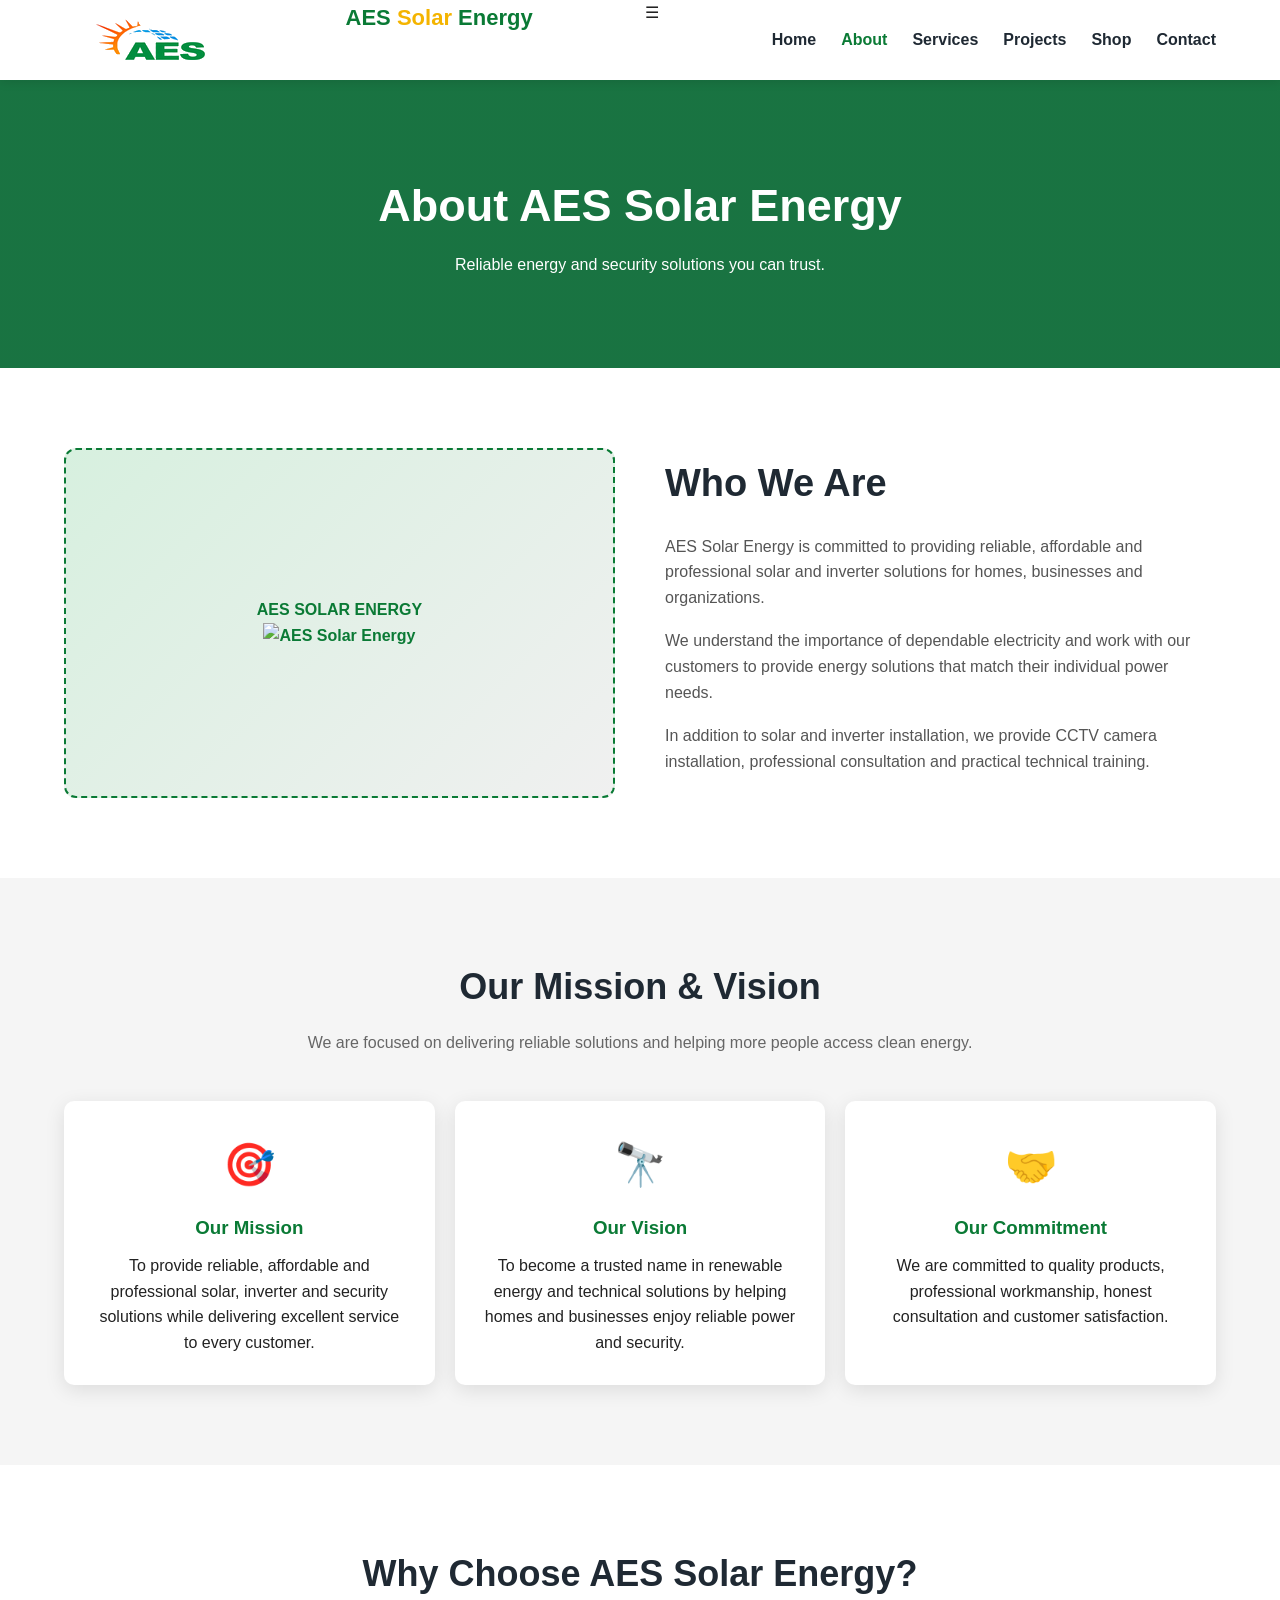
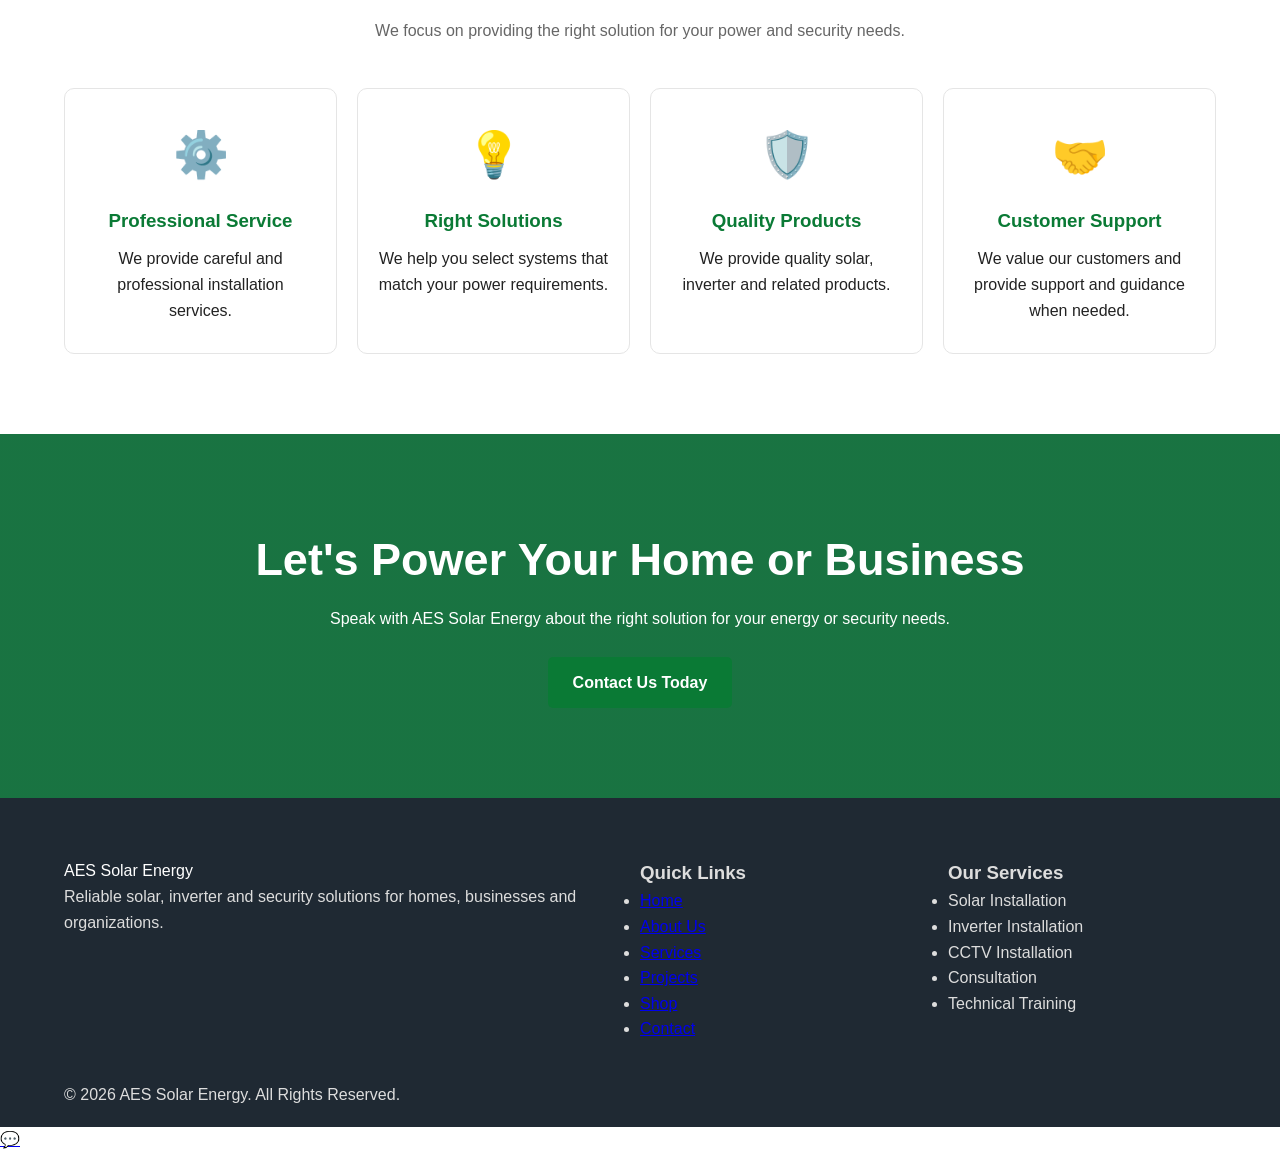
==== about.html @ a0d600d2 "Update about.html" ====
<!DOCTYPE html>
<html lang="en">
<head>
    <meta charset="UTF-8">
    <meta name="viewport" content="width=device-width, initial-scale=1.0">

    <title>About Us | AES Solar Energy</title>

    <meta name="description" content="Learn more about AES Solar Energy, our mission, vision and commitment to reliable solar and inverter solutions.">

    <link rel="stylesheet" href="style.css">
</head>

<body>

    <!-- HEADER -->
    <header>
        <div class="container navbar">

<a href="index.html" class="logo">
    <img src="AES.Logo.png" alt="AES Solar Energy">
</a>
                <div class="logo-text">
                    AES <span>Solar</span> Energy
                </div>
            </a>

            <div class="menu-toggle" onclick="toggleMenu()">☰</div>

            <ul class="nav-links" id="navLinks">
                <li><a href="index.html">Home</a></li>
                <li><a href="about.html" class="active">About</a></li>
                <li><a href="services.html">Services</a></li>
                <li><a href="projects.html">Projects</a></li>
                <li><a href="shop.html">Shop</a></li>
                <li><a href="contact.html">Contact</a></li>
            </ul>

        </div>
    </header>


    <!-- PAGE BANNER -->
    <section class="page-banner">

        <div class="container">

            <h1>About AES Solar Energy</h1>

            <p>
                Reliable energy and security solutions you can trust.
            </p>

        </div>

    </section>


    <!-- ABOUT COMPANY -->
    <section>

        <div class="container">

            <div class="about-grid">

                <div class="image-placeholder">

                    <p>
                        AES SOLAR ENERGY<br>
<img src="Image/Logo.png" alt="AES Solar Energy">
                    </p>

                </div>


                <div class="about-content">

                    <h2>Who We Are</h2>

                    <p>
                        AES Solar Energy is committed to providing
                        reliable, affordable and professional solar
                        and inverter solutions for homes, businesses
                        and organizations.
                    </p>

                    <p>
                        We understand the importance of dependable
                        electricity and work with our customers to
                        provide energy solutions that match their
                        individual power needs.
                    </p>

                    <p>
                        In addition to solar and inverter installation,
                        we provide CCTV camera installation,
                        professional consultation and practical
                        technical training.
                    </p>

                </div>

            </div>

        </div>

    </section>


    <!-- MISSION AND VISION -->
    <section class="about-preview">

        <div class="container">

            <h2 class="section-title">
                Our Mission & Vision
            </h2>

            <p class="section-subtitle">
                We are focused on delivering reliable solutions
                and helping more people access clean energy.
            </p>


            <div class="feature-grid">

                <div class="feature-card">

                    <div class="feature-icon">🎯</div>

                    <h3>Our Mission</h3>

                    <p>
                        To provide reliable, affordable and
                        professional solar, inverter and security
                        solutions while delivering excellent service
                        to every customer.
                    </p>

                </div>


                <div class="feature-card">

                    <div class="feature-icon">🔭</div>

                    <h3>Our Vision</h3>

                    <p>
                        To become a trusted name in renewable energy
                        and technical solutions by helping homes and
                        businesses enjoy reliable power and security.
                    </p>

                </div>


                <div class="feature-card">

                    <div class="feature-icon">🤝</div>

                    <h3>Our Commitment</h3>

                    <p>
                        We are committed to quality products,
                        professional workmanship, honest consultation
                        and customer satisfaction.
                    </p>

                </div>

            </div>

        </div>

    </section>


    <!-- WHY CHOOSE US -->
    <section>

        <div class="container">

            <h2 class="section-title">
                Why Choose AES Solar Energy?
            </h2>

            <p class="section-subtitle">
                We focus on providing the right solution for your
                power and security needs.
            </p>


            <div class="service-grid">

                <div class="service-card">

                    <div class="icon">⚙️</div>

                    <h3>Professional Service</h3>

                    <p>
                        We provide careful and professional
                        installation services.
                    </p>

                </div>


                <div class="service-card">

                    <div class="icon">💡</div>

                    <h3>Right Solutions</h3>

                    <p>
                        We help you select systems that match
                        your power requirements.
                    </p>

                </div>


                <div class="service-card">

                    <div class="icon">🛡️</div>

                    <h3>Quality Products</h3>

                    <p>
                        We provide quality solar, inverter
                        and related products.
                    </p>

                </div>


                <div class="service-card">

                    <div class="icon">🤝</div>

                    <h3>Customer Support</h3>

                    <p>
                        We value our customers and provide
                        support and guidance when needed.
                    </p>

                </div>

            </div>

        </div>

    </section>


    <!-- CALL TO ACTION -->
    <section class="page-banner">

        <div class="container">

            <h1>Let's Power Your Home or Business</h1>

            <p style="margin-bottom: 25px;">
                Speak with AES Solar Energy about the right
                solution for your energy or security needs.
            </p>

            <a href="contact.html" class="btn">
                Contact Us Today
            </a>

        </div>

    </section>


    <!-- FOOTER -->
    <footer>

        <div class="container">

            <div class="footer-grid">

                <div>

                    <div class="footer-logo">
                        AES Solar Energy
                    </div>

                    <p>
                        Reliable solar, inverter and security
                        solutions for homes, businesses and
                        organizations.
                    </p>

                </div>


                <div>

                    <h3 class="footer-title">Quick Links</h3>

                    <ul class="footer-links">

                        <li><a href="index.html">Home</a></li>
                        <li><a href="about.html">About Us</a></li>
                        <li><a href="services.html">Services</a></li>
                        <li><a href="projects.html">Projects</a></li>
                        <li><a href="shop.html">Shop</a></li>
                        <li><a href="contact.html">Contact</a></li>

                    </ul>

                </div>


                <div>

                    <h3 class="footer-title">Our Services</h3>

                    <ul class="footer-links">

                        <li>Solar Installation</li>
                        <li>Inverter Installation</li>
                        <li>CCTV Installation</li>
                        <li>Consultation</li>
                        <li>Technical Training</li>

                    </ul>

                </div>

            </div>


            <div class="footer-bottom">

                <p>
                    © 2026 AES Solar Energy. All Rights Reserved.
                </p>

            </div>

        </div>

    </footer>


    <!-- WHATSAPP BUTTON -->
    <!-- 08162484740 -->

    <a
        href="https://wa.me/message/LOKWEQXPUUUOH1"
        class="whatsapp-float"
        target="_blank"
        title="Chat with us on WhatsApp"
    >
        💬
    </a>


    <!-- MOBILE MENU SCRIPT -->
    <script>

        function toggleMenu() {

            document
                .getElementById("navLinks")
                .classList
                .toggle("show");

        }

    </script>

</body>
</html>
---- style.css ----
/* =========================
   AES SOLAR ENERGY WEBSITE
   MAIN STYLESHEET
========================= */

* {
    margin: 0;
    padding: 0;
    box-sizing: border-box;
}

html {
    scroll-behavior: smooth;
}

body {
    font-family: Arial, sans-serif;
    background: #ffffff;
    color: #222;
    line-height: 1.6;
}

/* =========================
   COLORS & COMMON STYLES
========================= */

:root {
    --green: #0a7a35;
    --dark-green: #075c28;
    --light-green: #eaf8ef;
    --yellow: #f4b400;
    --dark: #1f2933;
    --gray: #f5f5f5;
    --white: #ffffff;
}

.container {
    width: 90%;
    max-width: 1200px;
    margin: auto;
}

section {
    padding: 80px 0;
}

.section-title {
    text-align: center;
    margin-bottom: 15px;
    font-size: 36px;
    color: var(--dark);
}

.section-subtitle {
    text-align: center;
    max-width: 700px;
    margin: 0 auto 45px;
    color: #666;
}

/* =========================
   BUTTONS
========================= */

.btn {
    display: inline-block;
    background: var(--green);
    color: var(--white);
    padding: 13px 25px;
    text-decoration: none;
    border-radius: 5px;
    font-weight: bold;
    transition: 0.3s;
}

.btn:hover {
    background: var(--dark-green);
}

.btn-outline {
    background: transparent;
    border: 2px solid var(--white);
    color: var(--white);
}

.btn-outline:hover {
    background: var(--white);
    color: var(--green);
}

/* =========================
   HEADER & NAVIGATION
========================= */

header {
    background: var(--white);
    box-shadow: 0 2px 10px rgba(0, 0, 0, 0.1);
    position: sticky;
    top: 0;
    z-index: 1000;
}
header div{
   width: 100%;
   height: 80px;
   flex-flow: flex;
   justify-content: space-between;
   align-items: center;
}
header div{
   width: auto;
   height: flex;
   flex-flow: row nowrap;
   align-items: center;
}

.navbar {
    min-height: 75px;
    display: flex;
    align-items: center;
    justify-content: space-between;
}

.logo {
    display: flex;
    align-items: center;
    gap: 10px;
    text-decoration: none;
}

.logo-placeholder {
    width: 48px;
    height: 48px;
    background: var(--green);
    color: var(--white);
    display: flex;
    align-items: center;
    justify-content: center;
    border-radius: 50%;
    font-weight: bold;
    font-size: 18px;
}

.logo-text {
    color: var(--green);
    font-size: 22px;
    font-weight: bold;
}

.logo-text span {
    color: var(--yellow);
}

.nav-links {
    display: flex;
    list-style: none;
    gap: 25px;
}

.nav-links a {
    color: var(--dark);
    text-decoration: none;
    font-weight: 600;
    transition: 0.3s;
}

.nav-links a:hover,
.nav-links a.active {
    color: var(--green);
}

/* =========================
   HERO SECTION
========================= */

.hero {
    min-height: 620px;
    display: flex;
    align-items: center;
    background:
        linear-gradient(
            rgba(0, 70, 30, 0.82),
            rgba(0, 70, 30, 0.82)
        ),
        url("images/hero-placeholder.jpg");
    background-size: cover;
    background-position: center;
    color: var(--white);
}

.hero-content {
    max-width: 750px;
}

.hero h1 {
    font-size: 54px;
    line-height: 1.2;
    margin-bottom: 20px;
}

.hero h1 span {
    color: var(--yellow);
}

.hero p {
    font-size: 19px;
    margin-bottom: 30px;
    max-width: 650px;
}

.hero-buttons {
    display: flex;
    gap: 15px;
    flex-wrap: wrap;
}

/* =========================
   FEATURE CARDS
========================= */

.features {
    margin-top: -60px;
    position: relative;
    z-index: 5;
}

.feature-grid {
    display: grid;
    grid-template-columns: repeat(3, 1fr);
    gap: 20px;
}

.feature-card {
    background: var(--white);
    padding: 30px;
    text-align: center;
    border-radius: 10px;
    box-shadow: 0 5px 20px rgba(0, 0, 0, 0.1);
}

.feature-icon {
    font-size: 42px;
    margin-bottom: 15px;
}

.feature-card h3 {
    margin-bottom: 10px;
    color: var(--green);
}

/* =========================
   ABOUT PREVIEW
========================= */

.about-preview {
    background: var(--gray);
}

.about-grid {
    display: grid;
    grid-template-columns: 1fr 1fr;
    gap: 50px;
    align-items: center;
}

.image-placeholder {
    min-height: 350px;
    background: linear-gradient(135deg, #d7f0df, #f0f0f0);
    border: 2px dashed var(--green);
    border-radius: 12px;
    display: flex;
    align-items: center;
    justify-content: center;
    text-align: center;
    color: var(--green);
    padding: 20px;
    font-weight: bold;
}

.about-content h2 {
    font-size: 38px;
    margin-bottom: 20px;
    color: var(--dark);
}

.about-content p {
    margin-bottom: 18px;
    color: #555;
}

/* =========================
   SERVICES
========================= */

.service-grid {
    display: grid;
    grid-template-columns: repeat(4, 1fr);
    gap: 20px;
}

.service-card {
    border: 1px solid #e5e5e5;
    padding: 30px 20px;
    border-radius: 10px;
    text-align: center;
    transition: 0.3s;
}

.service-card:hover {
    transform: translateY(-7px);
    box-shadow: 0 10px 25px rgba(0, 0, 0, 0.1);
}

.service-card .icon {
    font-size: 45px;
    margin-bottom: 15px;
}

.service-card h3 {
    color: var(--green);
    margin-bottom: 10px;
}

/* =========================
   PROJECTS
========================= */

.projects {
    background: var(--gray);
}

.project-grid {
    display: grid;
    grid-template-columns: repeat(3, 1fr);
    gap: 25px;
}

.project-card {
    background: var(--white);
    border-radius: 10px;
    overflow: hidden;
    box-shadow: 0 5px 20px rgba(0, 0, 0, 0.08);
}

.project-image {
    height: 220px;
    background: linear-gradient(135deg, #d7f0df, #dddddd);
    display: flex;
    align-items: center;
    justify-content: center;
    color: var(--green);
    font-weight: bold;
}

.project-info {
    padding: 20px;
}

.project-info h3 {
    color: var(--green);
    margin-bottom: 8px;
}

/* =========================
   SHOP
========================= */

.shop-grid {
    display: grid;
    grid-template-columns: repeat(4, 1fr);
    gap: 25px;
}

.product-card {
    border: 1px solid #e5e5e5;
    border-radius: 10px;
    overflow: hidden;
    background: var(--white);
    transition: 0.3s;
}

.product-card:hover {
    transform: translateY(-5px);
    box-shadow: 0 10px 25px rgba(0, 0, 0, 0.1);
}

.product-image {
    height: 220px;
    background: #eeeeee;
    display: flex;
    align-items: center;
    justify-content: center;
    color: #777;
    font-weight: bold;
}

.product-info {
    padding: 20px;
}

.product-info h3 {
    margin-bottom: 8px;
    color: var(--dark);
}

.product-info p {
    color: #666;
    margin-bottom: 15px;
}

/* =========================
   PAGE BANNER
========================= */

.page-banner {
    background: linear-gradient(
        rgba(0, 100, 45, 0.9),
        rgba(0, 100, 45, 0.9)
    );
    color: var(--white);
    text-align: center;
    padding: 90px 0;
}

.page-banner h1 {
    font-size: 45px;
    margin-bottom: 10px;
}

/* =========================
   CONTACT
========================= */

.contact-section {
    background: var(--gray);
}

.contact-grid {
    display: grid;
    grid-template-columns: 1fr 1fr;
    gap: 50px;
}

.contact-item {
    margin-bottom: 25px;
}

.contact-item h3 {
    color: var(--green);
    margin-bottom: 5px;
}

.contact-form {
    background: var(--white);
    padding: 35px;
    border-radius: 10px;
    box-shadow: 0 5px 20px rgba(0, 0, 0, 0.08);
}

.form-group {
    margin-bottom: 18px;
}

.form-group input,
.form-group textarea {
    width: 100%;
    padding: 14px;
    border: 1px solid #ddd;
    border-radius: 5px;
    font-size: 16px;
}

.form-group textarea {
    min-height: 140px;
    resize: vertical;
}

.contact-form button {
    border: none;
    cursor: pointer;
    font-size: 16px;
}

/* =========================
   FOOTER
========================= */

footer {
    background: var(--dark);
    color: #ddd;
    padding: 60px 0 20px;
}

.footer-grid {
    display: grid;
    grid-template-columns: 2fr 1fr 1fr;
    gap: 40px;
    margin-bottom: 40px;
}

.footer-logo {
    color: var(--white);
 .logo img {
    width: 90px;
    height: 25px;
    object-fit: contain;
    display: block;
}

.footer-title {
    color: var(--white);
    margin-bottom: 15px;
}

.footer-links {
    list-style: none;
}

.footer-links li {
    margin-bottom: 10px;
}

.footer-links a {
    color: #ccc;
    text-decoration: none;
}

.footer-links a:hover {
    color: var(--yellow);
}

.footer-bottom {
    border-top: 1px solid #444;
    padding-top: 20px;
    text-align: center;
    font-size: 14px;
}

/* =========================
   WHATSAPP BUTTON
========================= */

.whatsapp-float {
    position: fixed;
    right: 20px;
    bottom: 20px;
    width: 60px;
    height: 60px;
    background: #25d366;
    color: var(--white);
    border-radius: 50%;
    display: flex;
    align-items: center;
    justify-content: center;
    text-decoration: none;
    font-size: 28px;
    box-shadow: 0 5px 15px rgba(0, 0, 0, 0.25);
    z-index: 999;
}

/* =========================
   MOBILE MENU
========================= */

.menu-toggle {
    display: none;
    font-size: 28px;
    cursor: pointer;
    color: var(--green);
}

/* =========================
   RESPONSIVE DESIGN
========================= */

@media (max-width: 992px) {

    .service-grid,
    .shop-grid {
        grid-template-columns: repeat(2, 1fr);
    }

    .feature-grid,
    .project-grid {
        grid-template-columns: repeat(2, 1fr);
    }

    .hero h1 {
        font-size: 45px;
    }

}

@media (max-width: 768px) {

    section {
        padding: 60px 0;
    }

    .navbar {
        flex-wrap: wrap;
        padding: 15px 0;
    }

    .menu-toggle {
        display: block;
    }

    .nav-links {
        display: none;
        width: 100%;
        flex-direction: column;
        padding-top: 20px;
        gap: 15px;
    }

    .nav-links.show {
        display: flex;
    }

    .hero {
        min-height: 550px;
    }

    .hero h1 {
        font-size: 38px;
    }

    .about-grid,
    .contact-grid {
        grid-template-columns: 1fr;
    }

    .feature-grid,
    .project-grid,
    .footer-grid {
        grid-template-columns: 1fr;
    }

}

@media (max-width: 500px) {

    .container {
        width: 92%;
    }

    .hero h1 {
        font-size: 32px;
    }

    .hero p {
        font-size: 16px;
    }

    .section-title {
        font-size: 30px;
    }

    .service-grid,
    .shop-grid {
        grid-template-columns: 1fr;
    }

    .page-banner h1 {
        font-size: 35px;
    }
.social-links {
    display: flex;
    justify-content: center;
    align-items: center;
    gap: 15px;
    margin-top: 20px;
}

.social-links a {
    width: 45px;
    height: 45px;
    display: flex;
    justify-content: center;
    align-items: center;
    text-decoration: none;
    color: #ffffff;
    background: #222222;
    border-radius: 50%;
    font-size: 20px;
    transition: 0.3s ease;
}

.social-links a:hover {
    transform: translateY(-4px);
    opacity: 0.85;
}
}
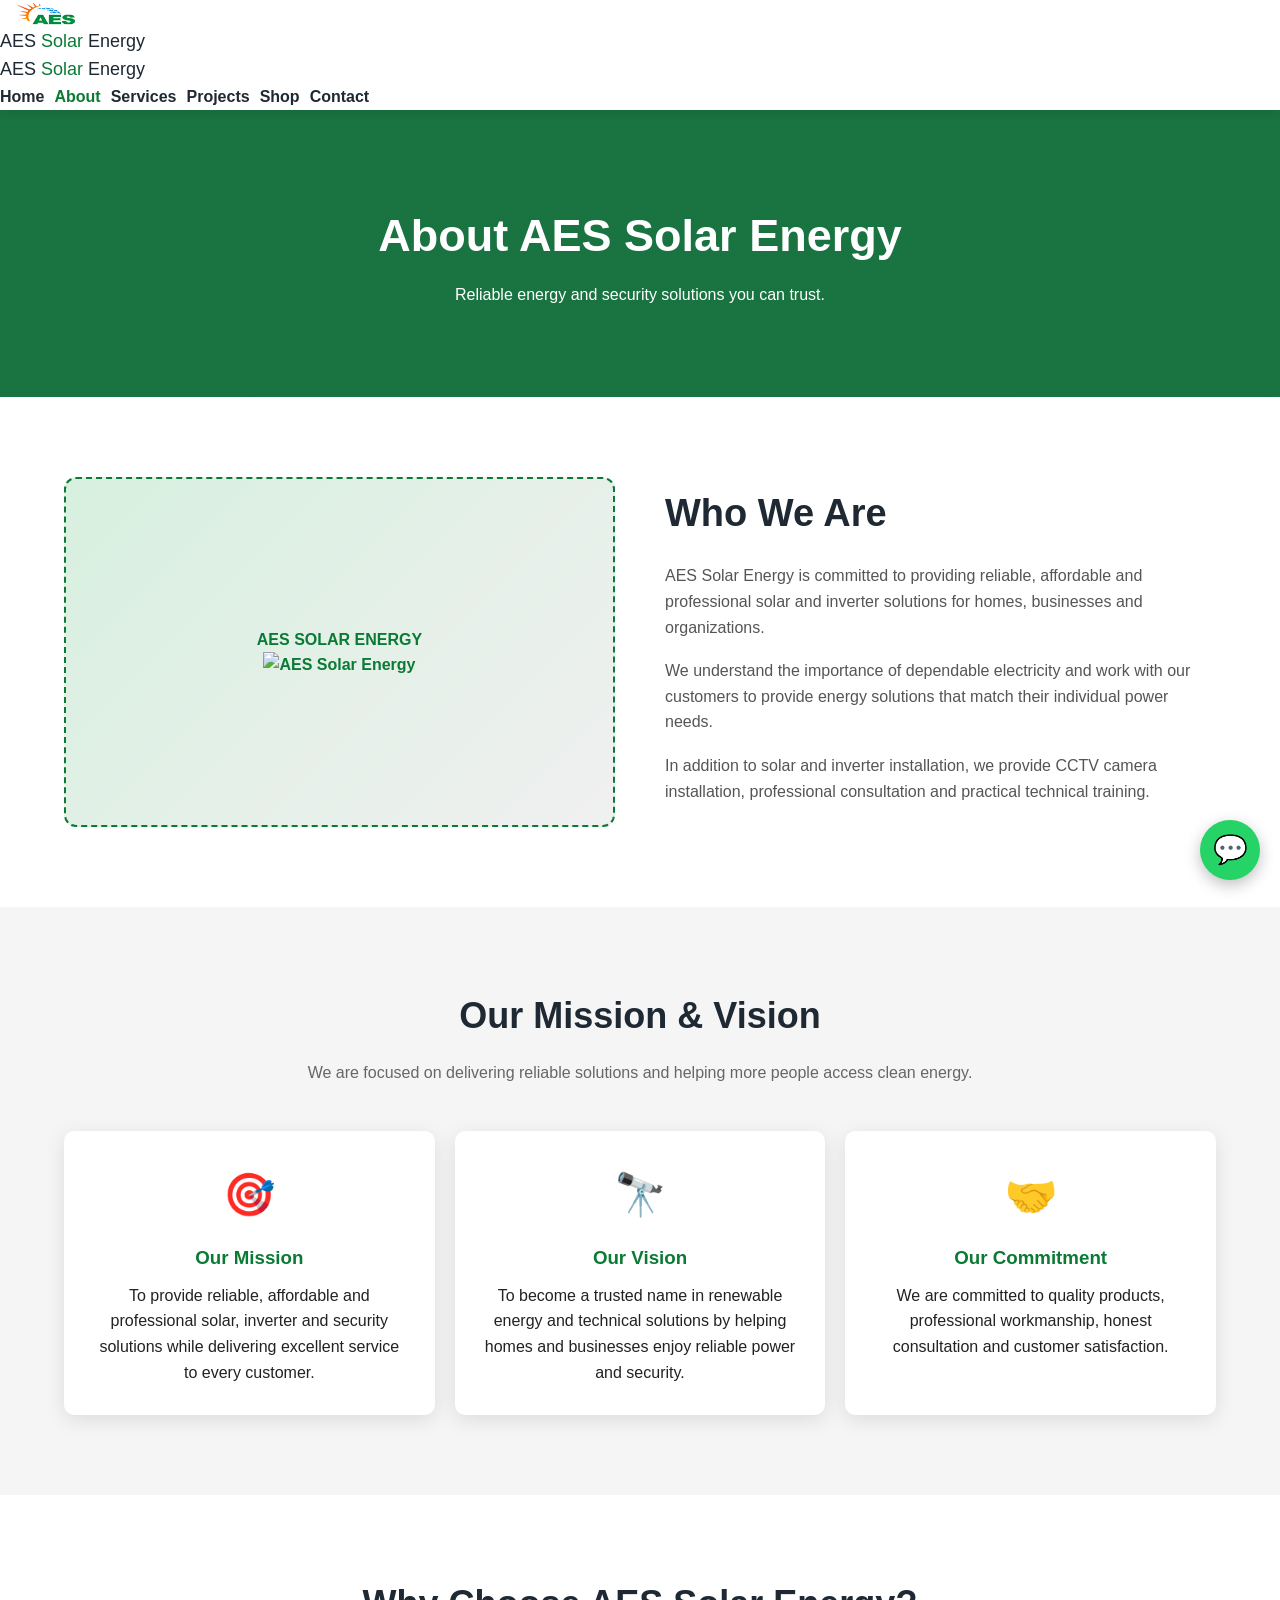
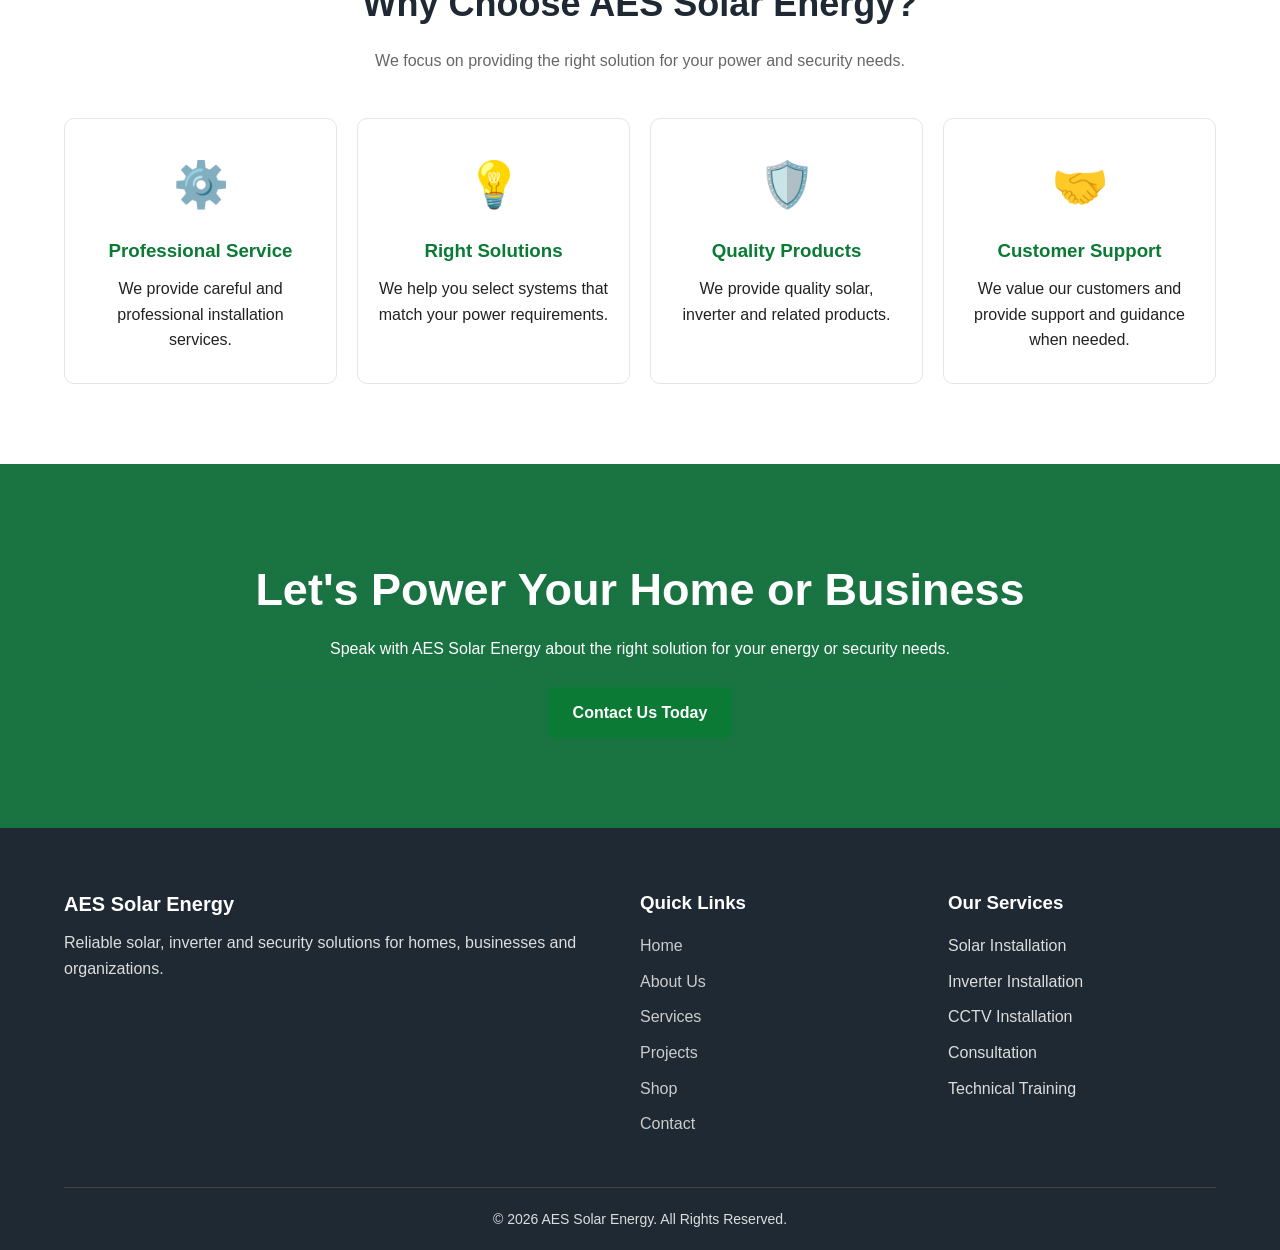
==== commit 4cd6f252: "Update about.html" ====
--- a/about.html
+++ b/about.html
@@ -15,10 +15,13 @@
 
     <!-- HEADER -->
     <header>
-        <div class="container navbar">
-
 <a href="index.html" class="logo">
     <img src="AES.Logo.png" alt="AES Solar Energy">
+</a>
+                <div class="logo-text">
+                    AES <span>Solar</span> Energy
+                </div>
+            </a>
 </a>
                 <div class="logo-text">
                     AES <span>Solar</span> Energy
--- a/style.css
+++ b/style.css
@@ -19,10 +19,6 @@
     color: #222;
     line-height: 1.6;
 }
-
-/* =========================
-   COLORS & COMMON STYLES
-========================= */
 
 :root {
     --green: #0a7a35;
@@ -33,6 +29,10 @@
     --gray: #f5f5f5;
     --white: #ffffff;
 }
+
+/* =========================
+   COMMON
+========================= */
 
 .container {
     width: 90%;
@@ -99,21 +99,8 @@
     top: 0;
     z-index: 1000;
 }
-header div{
-   width: 100%;
-   height: 80px;
-   flex-flow: flex;
-   justify-content: space-between;
-   align-items: center;
-}
-header div{
-   width: auto;
-   height: flex;
-   flex-flow: row nowrap;
-   align-items: center;
-}
-
-.navbar {
+
+header .container {
     min-height: 75px;
     display: flex;
     align-items: center;
@@ -123,37 +110,35 @@
 .logo {
     display: flex;
     align-items: center;
+    text-decoration: none;
     gap: 10px;
-    text-decoration: none;
-}
-
-.logo-placeholder {
-    width: 48px;
-    height: 48px;
-    background: var(--green);
-    color: var(--white);
-    display: flex;
-    align-items: center;
-    justify-content: center;
-    border-radius: 50%;
-    font-weight: bold;
+}
+
+.logo img {
+    width: 90px;
+    height: auto;
+    object-fit: contain;
+    display: block;
+}
+
+.logo-text {
+    color: var(--dark);
     font-size: 18px;
-}
-
-.logo-text {
-    color: var(--green);
-    font-size: 22px;
-    font-weight: bold;
+    font-weight: 500;
+    white-space: nowrap;
+  	Gap: 10px;
+   Width-left: 10px;
 }
 
 .logo-text span {
-    color: var(--yellow);
+    color: var(--green);
 }
 
 .nav-links {
     display: flex;
+    align-items: center;
     list-style: none;
-    gap: 25px;
+    gap: 10px;
 }
 
 .nav-links a {
@@ -173,7 +158,7 @@
 ========================= */
 
 .hero {
-    min-height: 620px;
+    min-height: 600px;
     display: flex;
     align-items: center;
     background:
@@ -209,7 +194,7 @@
 
 .hero-buttons {
     display: flex;
-    gap: 15px;
+    gap: 10px;
     flex-wrap: wrap;
 }
 
@@ -349,6 +334,7 @@
     justify-content: center;
     color: var(--green);
     font-weight: bold;
+    text-align: center;
 }
 
 .project-info {
@@ -391,6 +377,7 @@
     justify-content: center;
     color: #777;
     font-weight: bold;
+    text-align: center;
 }
 
 .product-info {
@@ -499,11 +486,9 @@
 
 .footer-logo {
     color: var(--white);
- .logo img {
-    width: 90px;
-    height: 25px;
-    object-fit: contain;
-    display: block;
+    font-size: 20px;
+    font-weight: bold;
+    margin-bottom: 10px;
 }
 
 .footer-title {
@@ -533,6 +518,37 @@
     padding-top: 20px;
     text-align: center;
     font-size: 14px;
+}
+
+/* =========================
+   SOCIAL MEDIA
+========================= */
+
+.social-links {
+    display: flex;
+    justify-content: center;
+    align-items: center;
+    gap: 15px;
+    margin-top: 20px;
+}
+
+.social-links a {
+    width: 45px;
+    height: 45px;
+    display: flex;
+    justify-content: center;
+    align-items: center;
+    text-decoration: none;
+    color: #ffffff;
+    background: #222222;
+    border-radius: 50%;
+    font-size: 20px;
+    transition: 0.3s ease;
+}
+
+.social-links a:hover {
+    transform: translateY(-4px);
+    opacity: 0.85;
 }
 
 /* =========================
@@ -587,7 +603,6 @@
     .hero h1 {
         font-size: 45px;
     }
-
 }
 
 @media (max-width: 768px) {
@@ -596,9 +611,12 @@
         padding: 60px 0;
     }
 
-    .navbar {
-        flex-wrap: wrap;
-        padding: 15px 0;
+    header .container {
+        min-height: 70px;
+    }
+
+    .logo img {
+        width: 100px;
     }
 
     .menu-toggle {
@@ -609,12 +627,17 @@
         display: none;
         width: 100%;
         flex-direction: column;
-        padding-top: 20px;
+        align-items: flex-start;
+        padding: 20px 0;
         gap: 15px;
     }
 
     .nav-links.show {
         display: flex;
+    }
+
+    header .container {
+        flex-wrap: wrap;
     }
 
     .hero {
@@ -636,12 +659,20 @@
         grid-template-columns: 1fr;
     }
 
+    .service-grid,
+    .shop-grid {
+        grid-template-columns: 1fr 1fr;
+    }
 }
 
 @media (max-width: 500px) {
 
     .container {
         width: 92%;
+    }
+
+    .hero {
+        min-height: 500px;
     }
 
     .hero h1 {
@@ -664,30 +695,21 @@
     .page-banner h1 {
         font-size: 35px;
     }
-.social-links {
-    display: flex;
-    justify-content: center;
-    align-items: center;
-    gap: 15px;
-    margin-top: 20px;
-}
-
-.social-links a {
-    width: 45px;
-    height: 45px;
-    display: flex;
-    justify-content: center;
-    align-items: center;
-    text-decoration: none;
-    color: #ffffff;
-    background: #222222;
-    border-radius: 50%;
-    font-size: 20px;
-    transition: 0.3s ease;
-}
-
-.social-links a:hover {
-    transform: translateY(-4px);
-    opacity: 0.85;
-}
-}
+
+    .hero-buttons {
+        flex-direction: column;
+        align-items: flex-start;
+    }
+
+    .project-image,
+    .product-image {
+        height: 200px;
+    }
+
+    .whatsapp-float {
+        width: 55px;
+        height: 55px;
+        right: 15px;
+        bottom: 15px;
+    }
+}
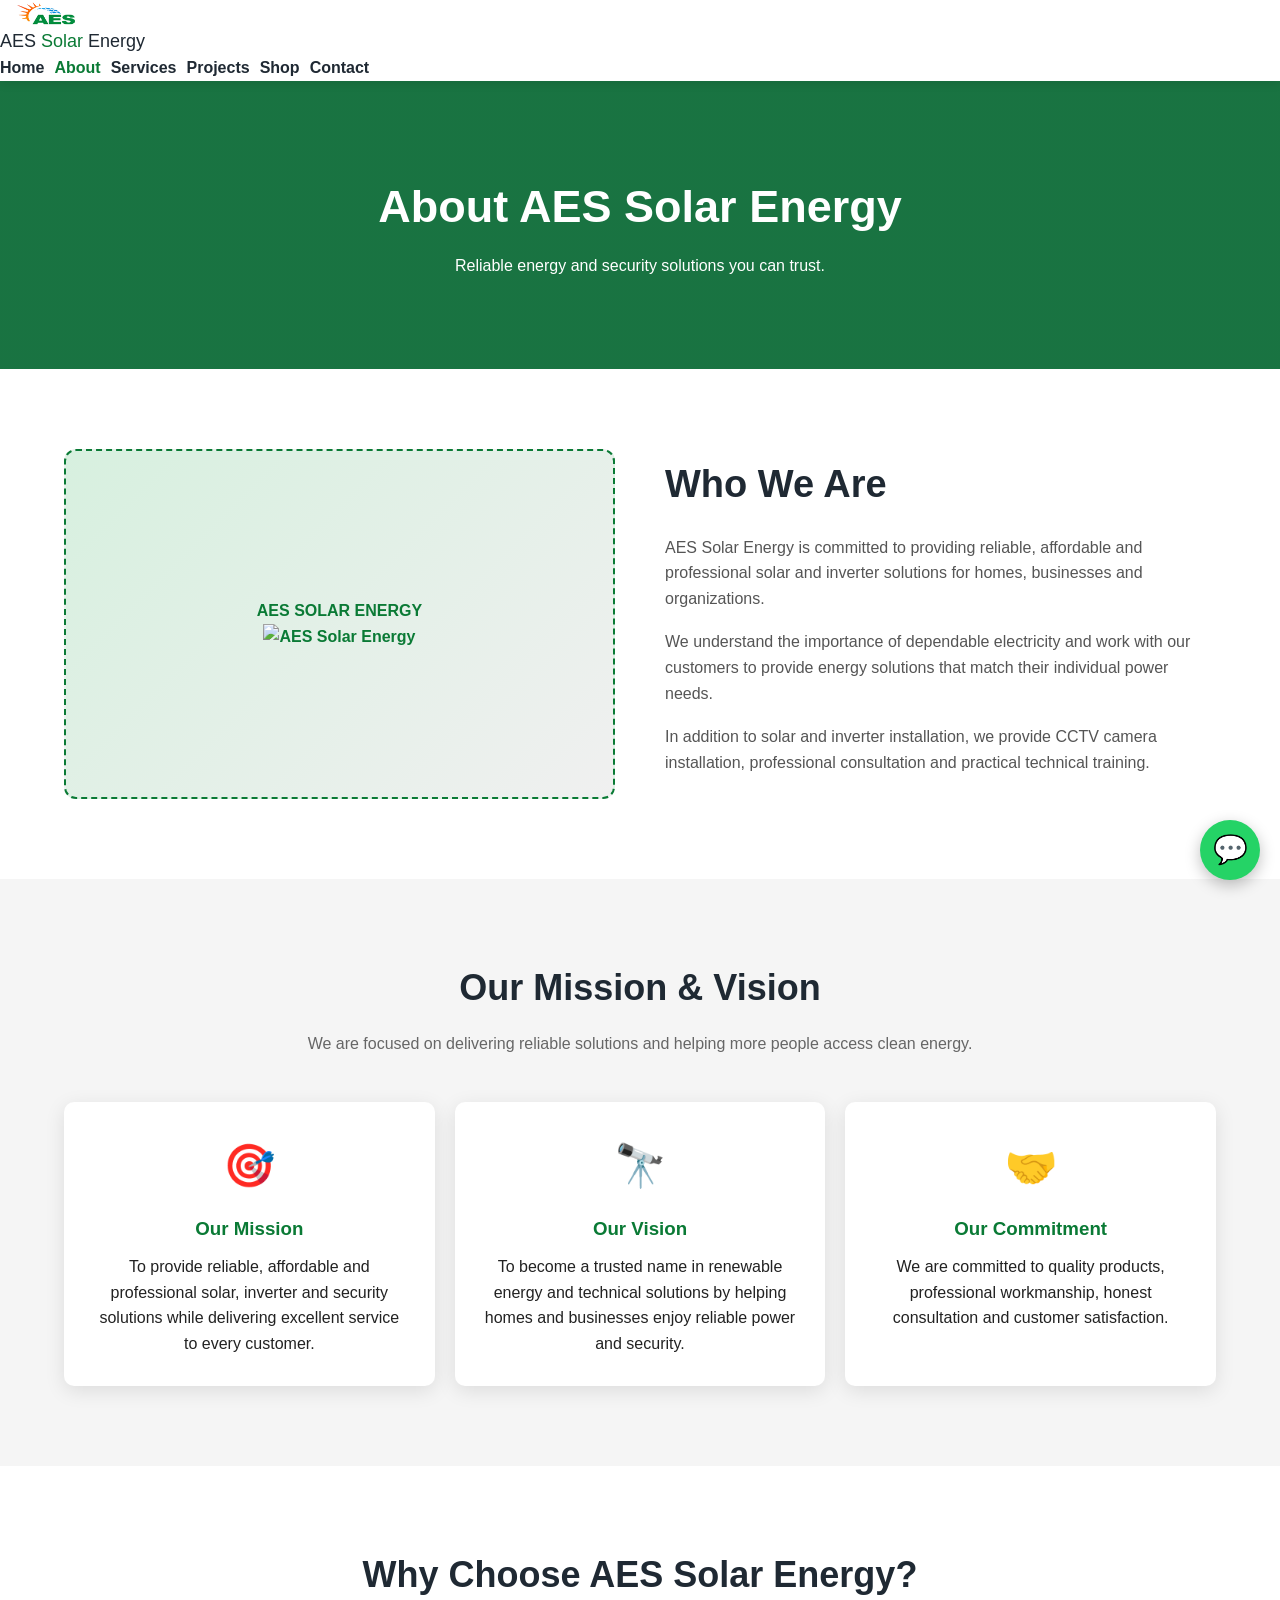
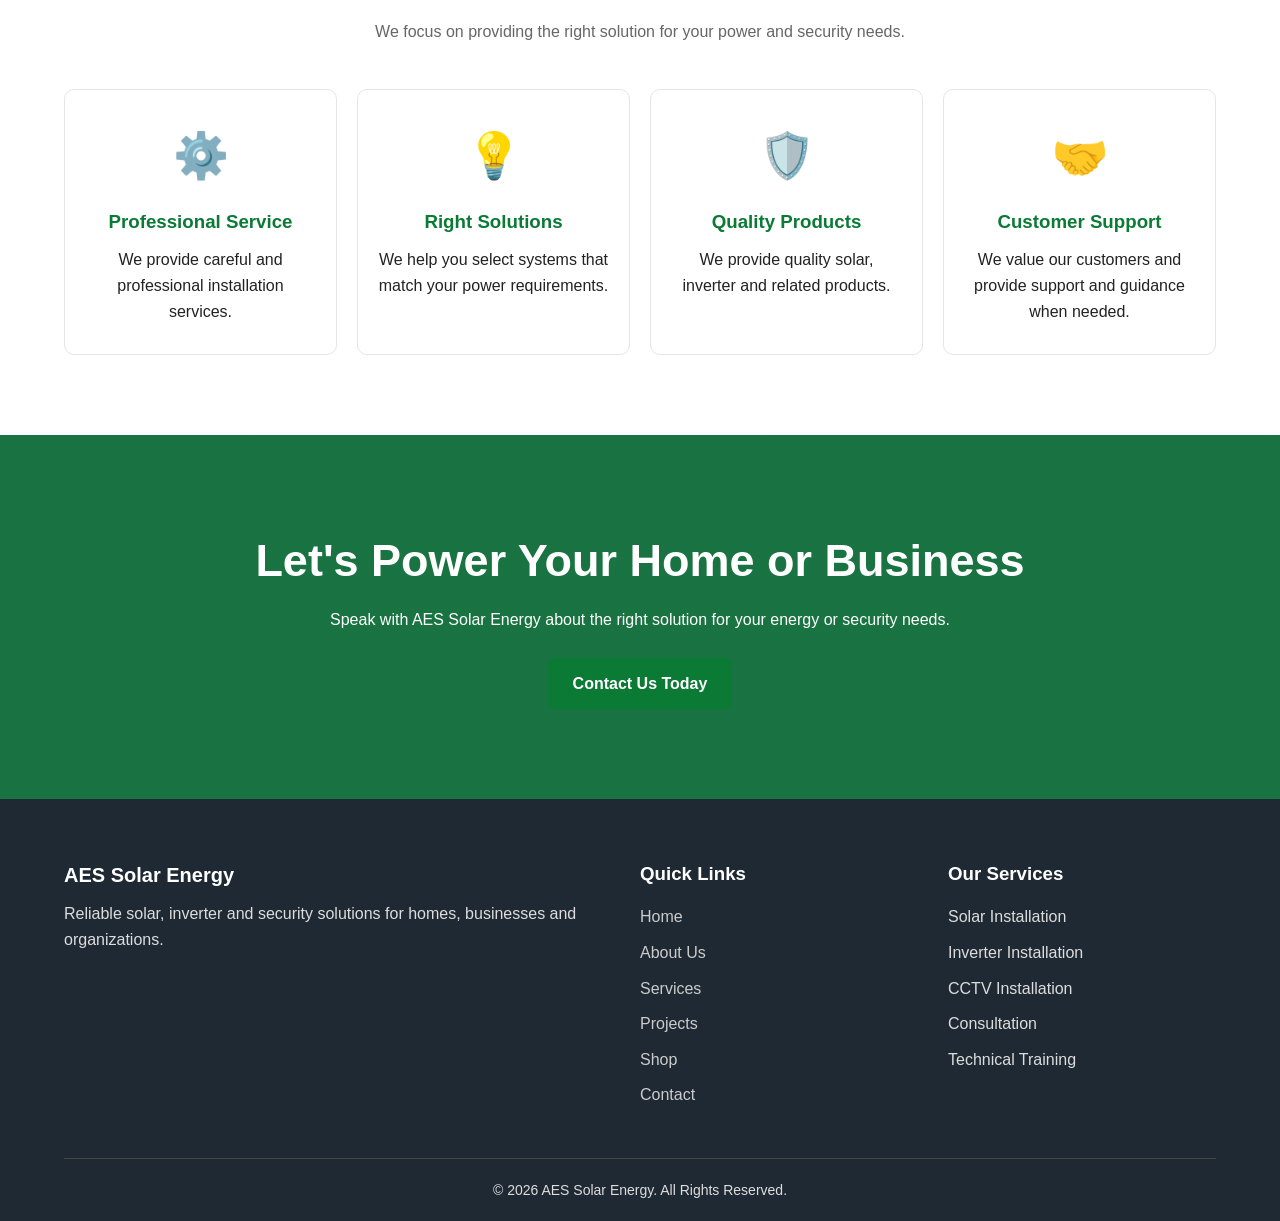
==== commit 1923d411: "Update about.html" ====
--- a/about.html
+++ b/about.html
@@ -17,11 +17,6 @@
     <header>
 <a href="index.html" class="logo">
     <img src="AES.Logo.png" alt="AES Solar Energy">
-</a>
-                <div class="logo-text">
-                    AES <span>Solar</span> Energy
-                </div>
-            </a>
 </a>
                 <div class="logo-text">
                     AES <span>Solar</span> Energy
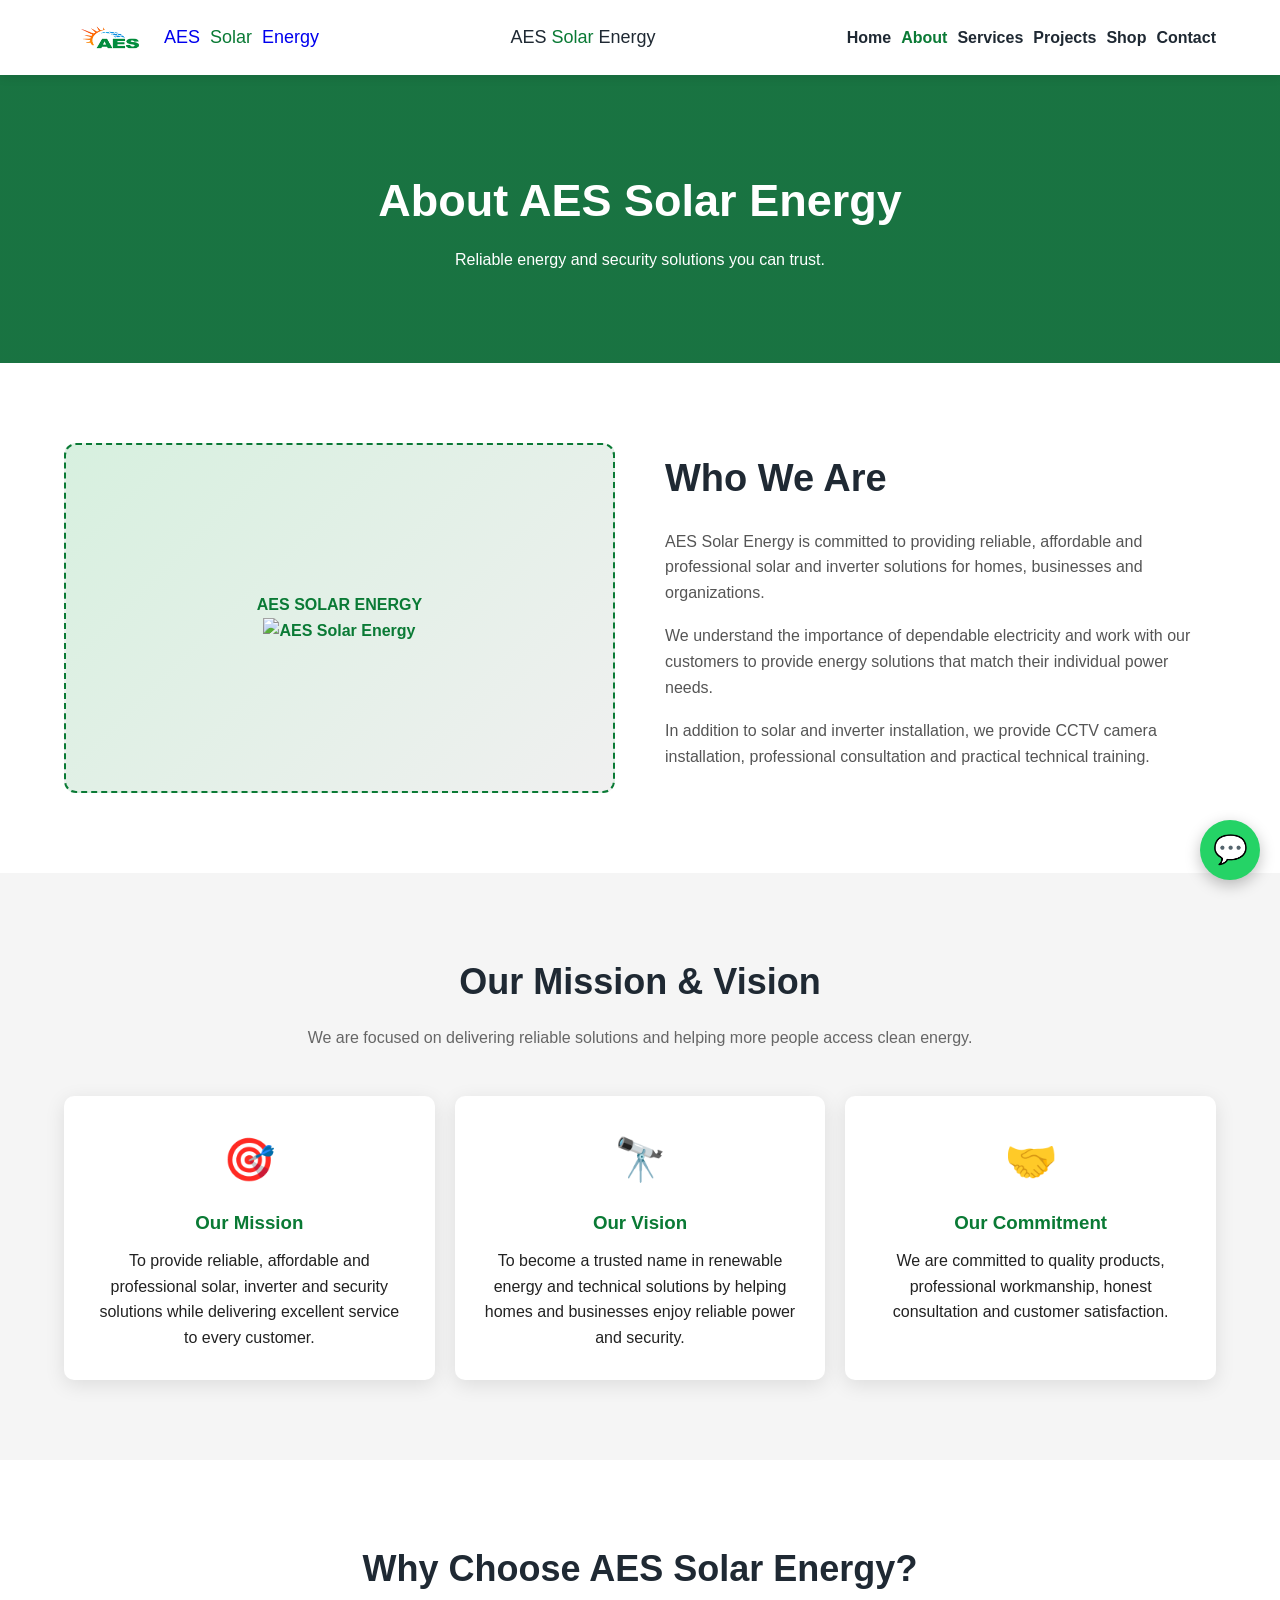
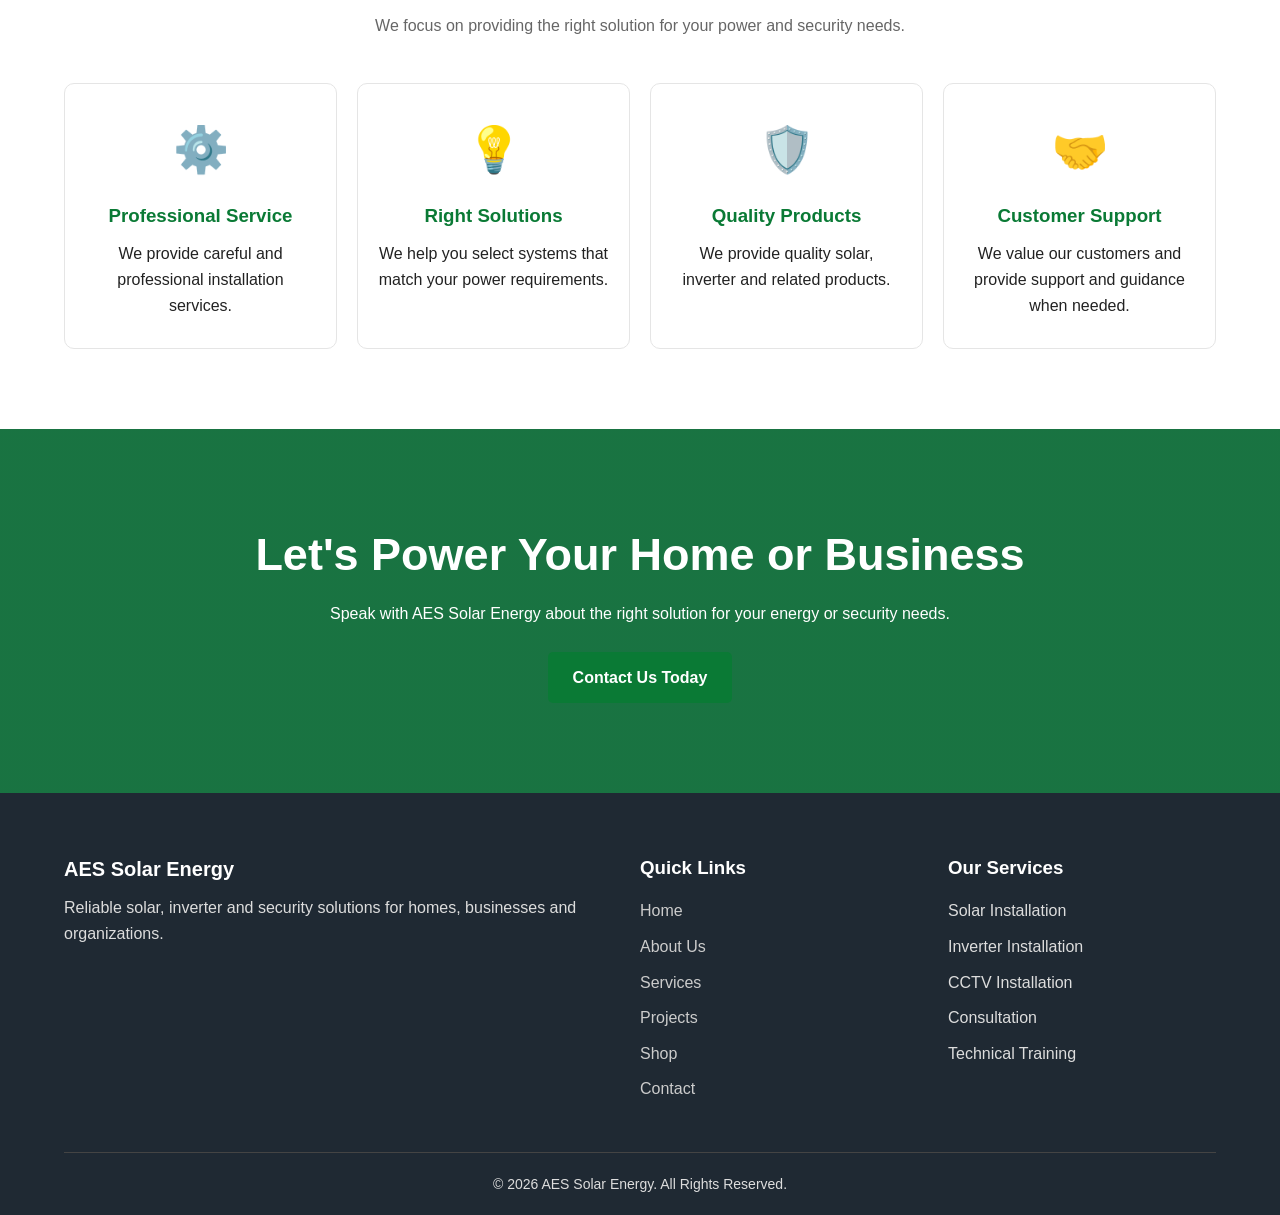
==== commit 9d621e67: "Update about.html" ====
--- a/about.html
+++ b/about.html
@@ -15,10 +15,14 @@
 
     <!-- HEADER -->
     <header>
-<a href="index.html" class="logo">
+ <div class="container navbar">
+   
+                <div class="logo-text">
+                    <a href="index.html" class="logo">
     <img src="AES.Logo.png" alt="AES Solar Energy">
-</a>
-                <div class="logo-text">
+                    AES <span>Solar</span> Energy
+                </div>
+                       <div class="logo-text">
                     AES <span>Solar</span> Energy
                 </div>
             </a>
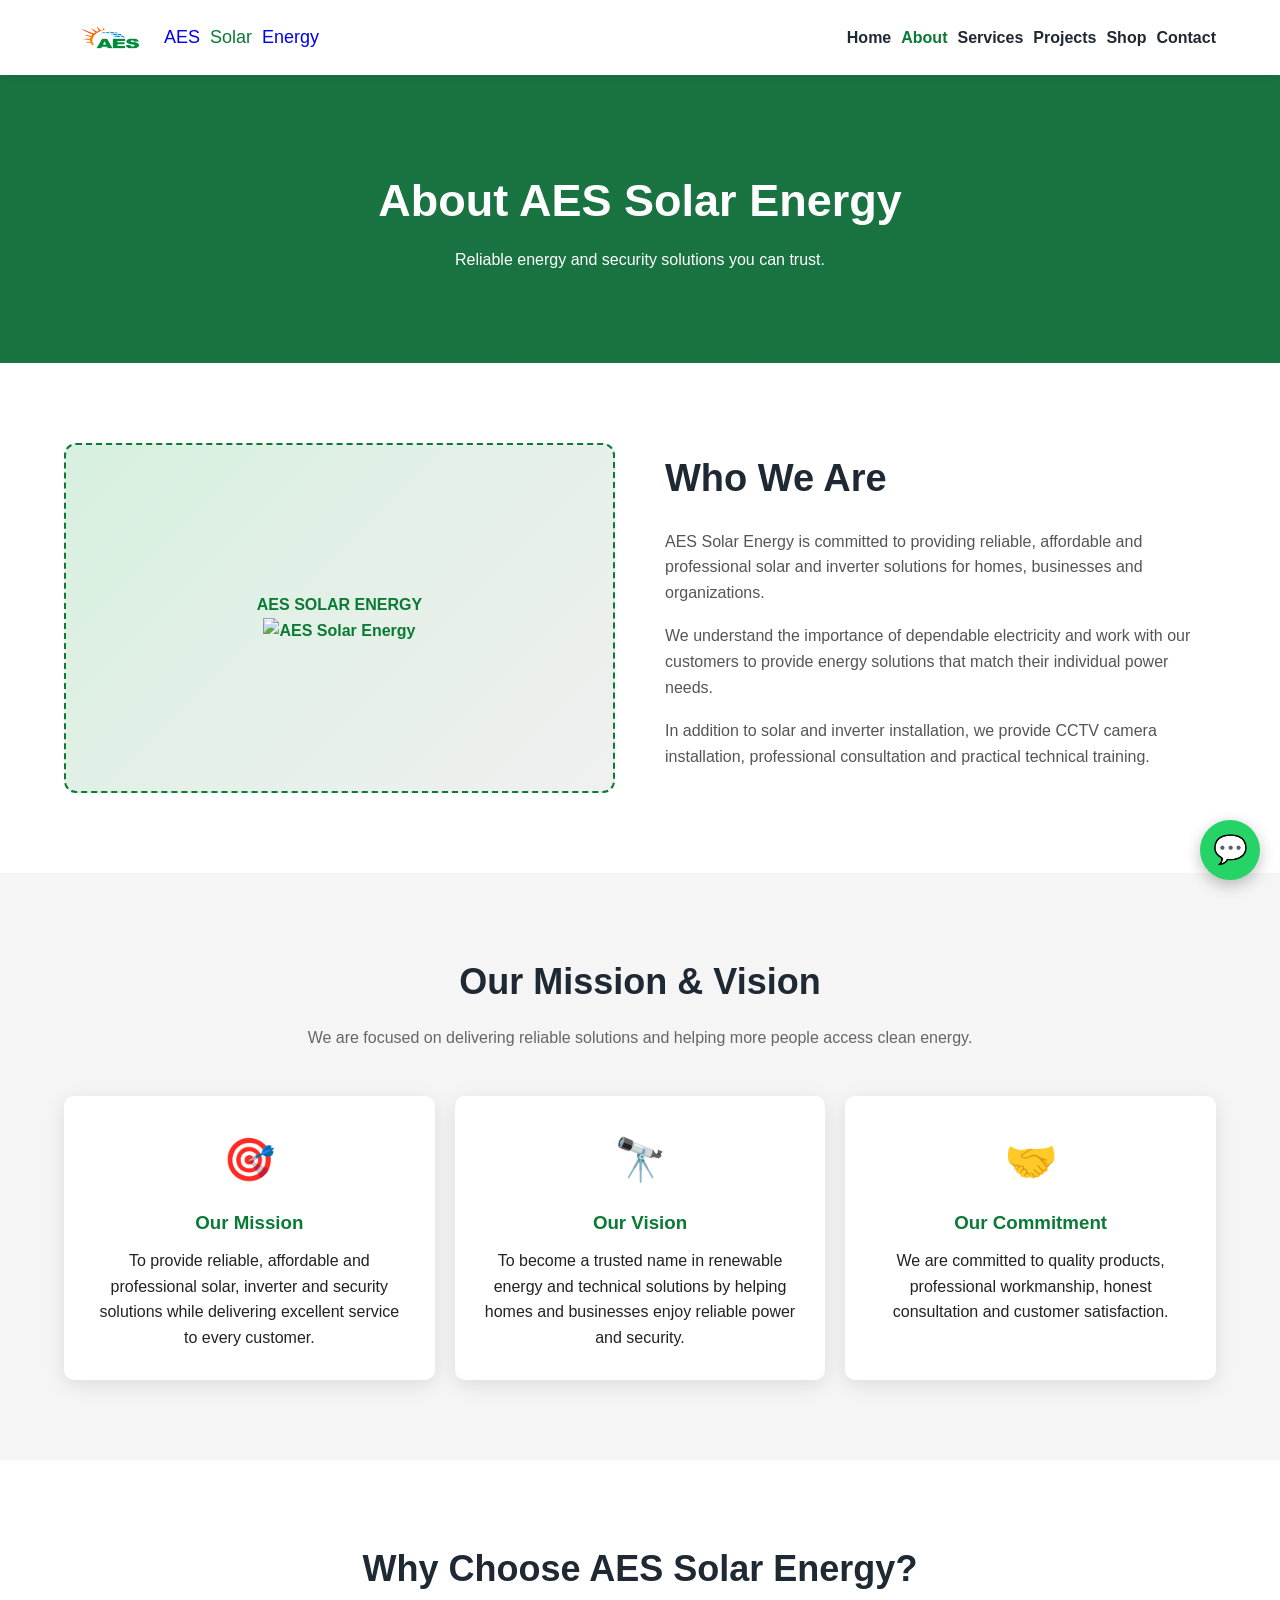
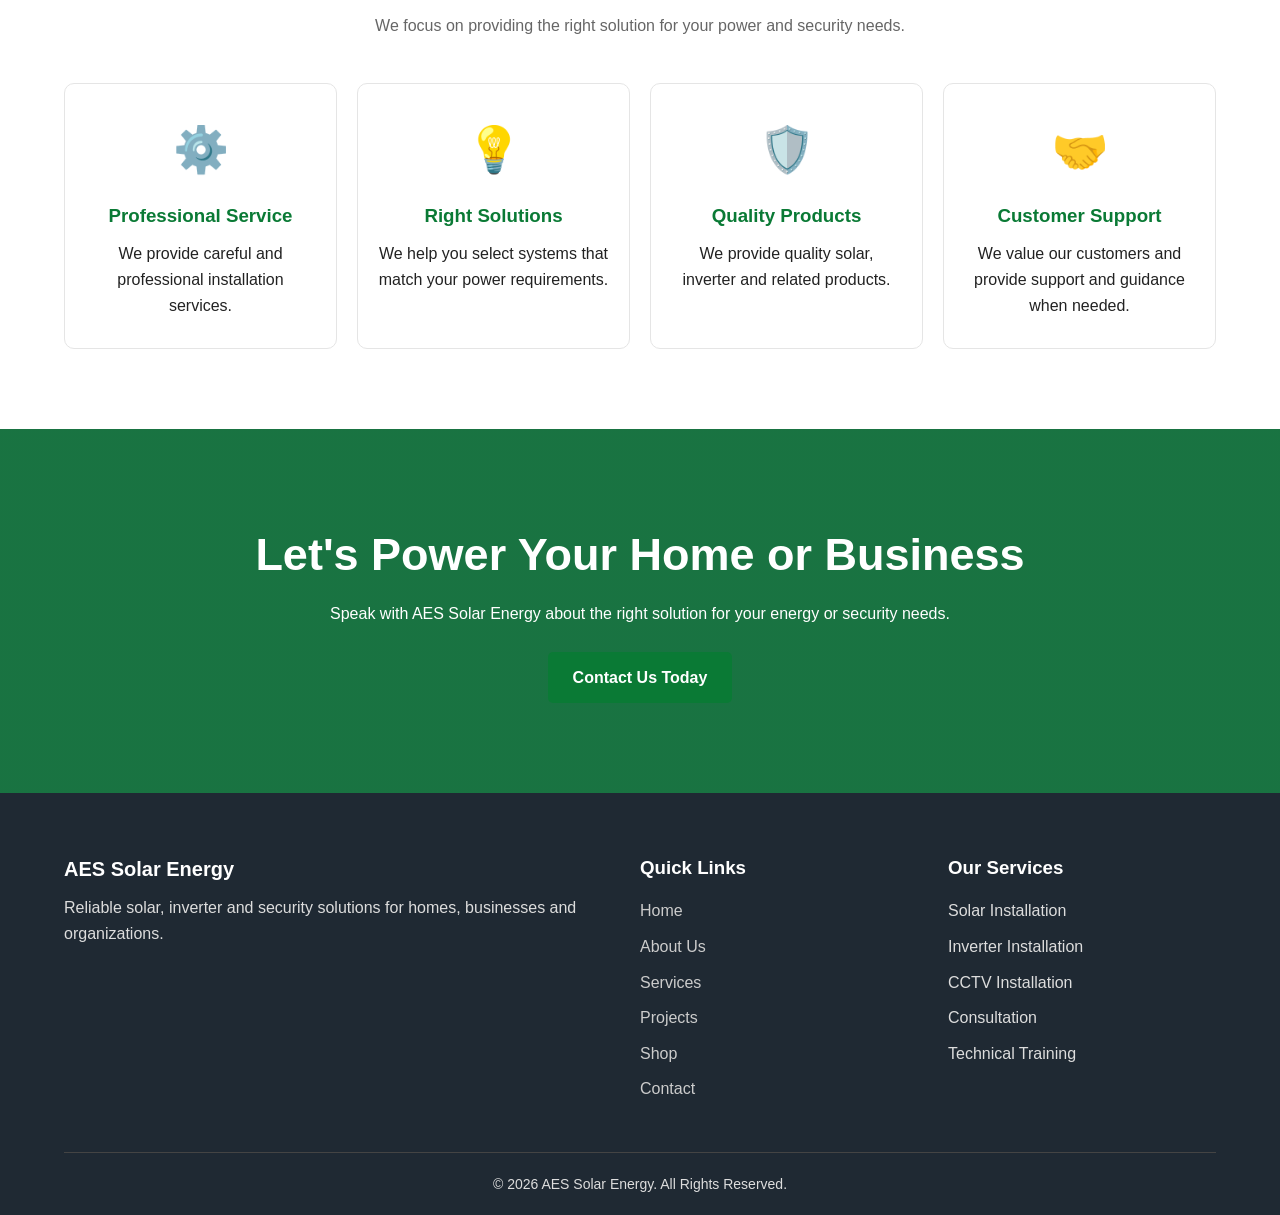
==== commit ee6630b1: "Update about.html" ====
--- a/about.html
+++ b/about.html
@@ -22,10 +22,7 @@
     <img src="AES.Logo.png" alt="AES Solar Energy">
                     AES <span>Solar</span> Energy
                 </div>
-                       <div class="logo-text">
-                    AES <span>Solar</span> Energy
-                </div>
-            </a>
+                      
 
             <div class="menu-toggle" onclick="toggleMenu()">☰</div>
 
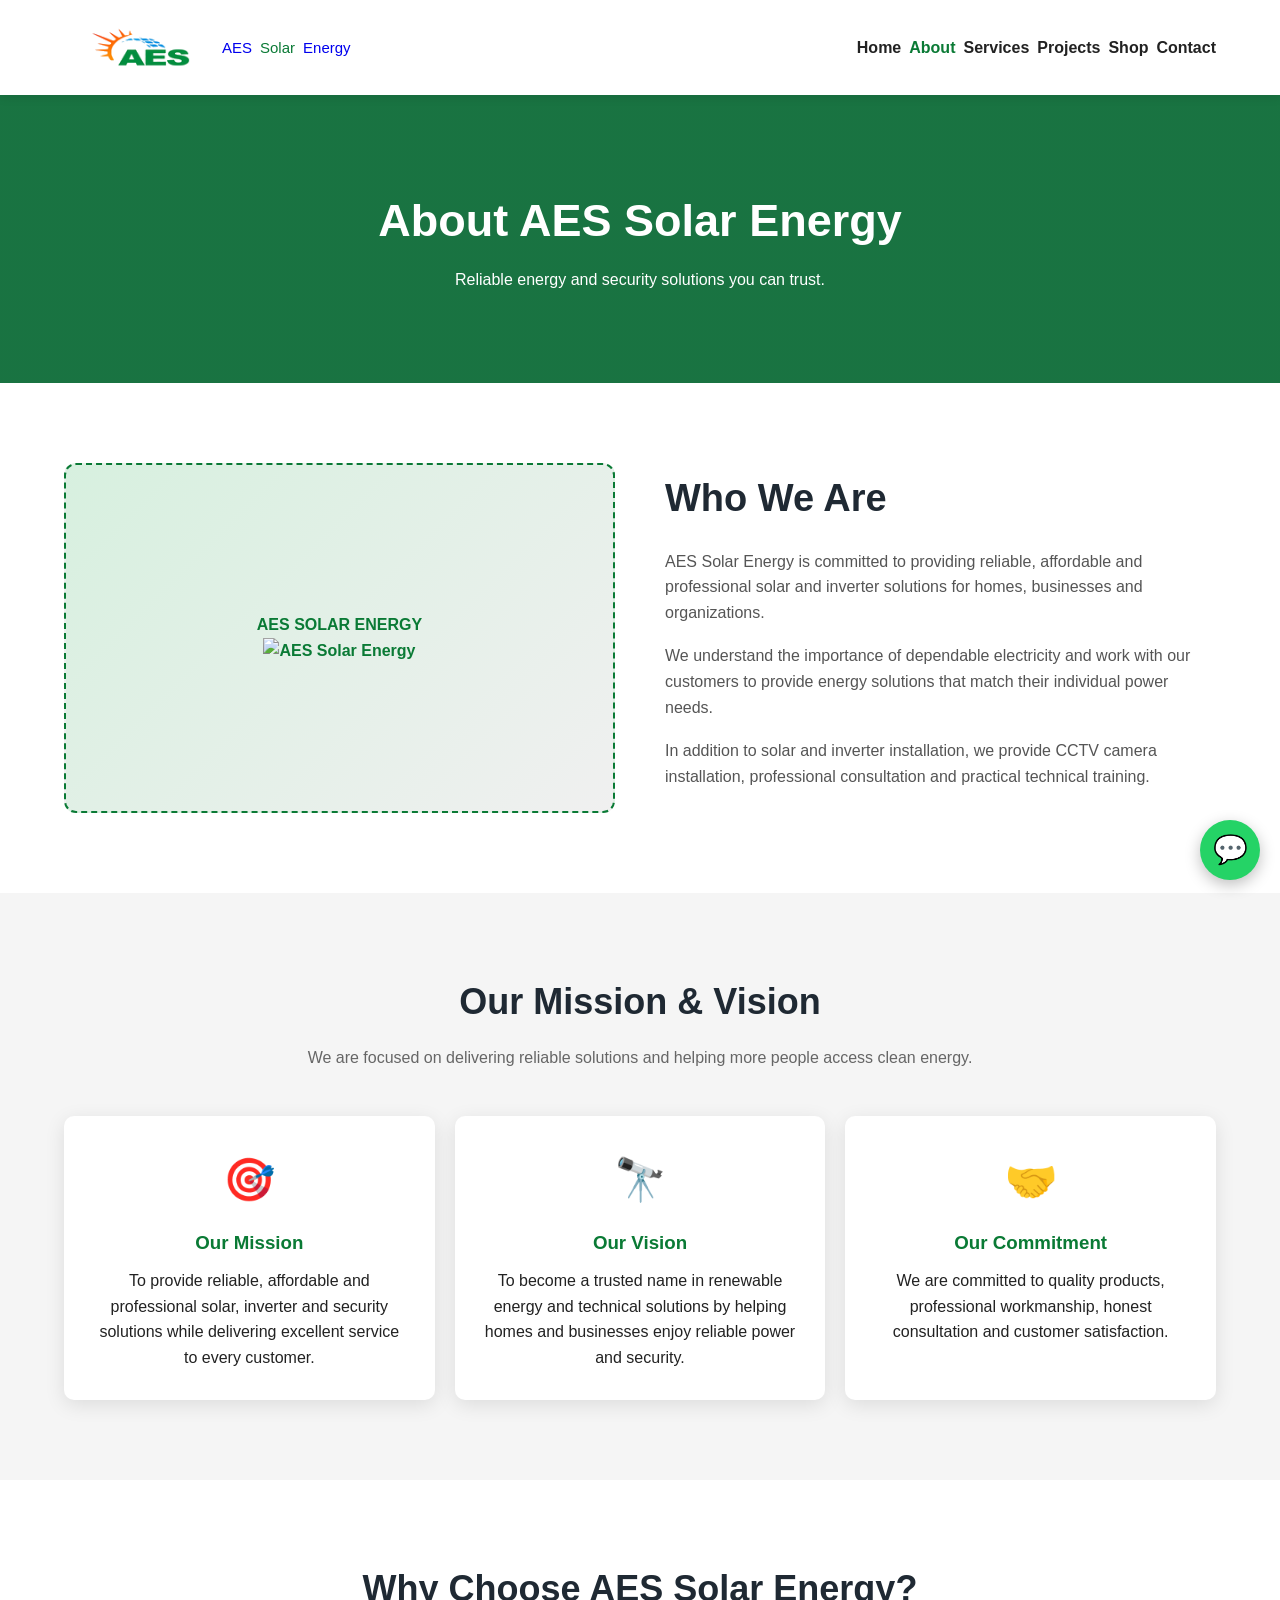
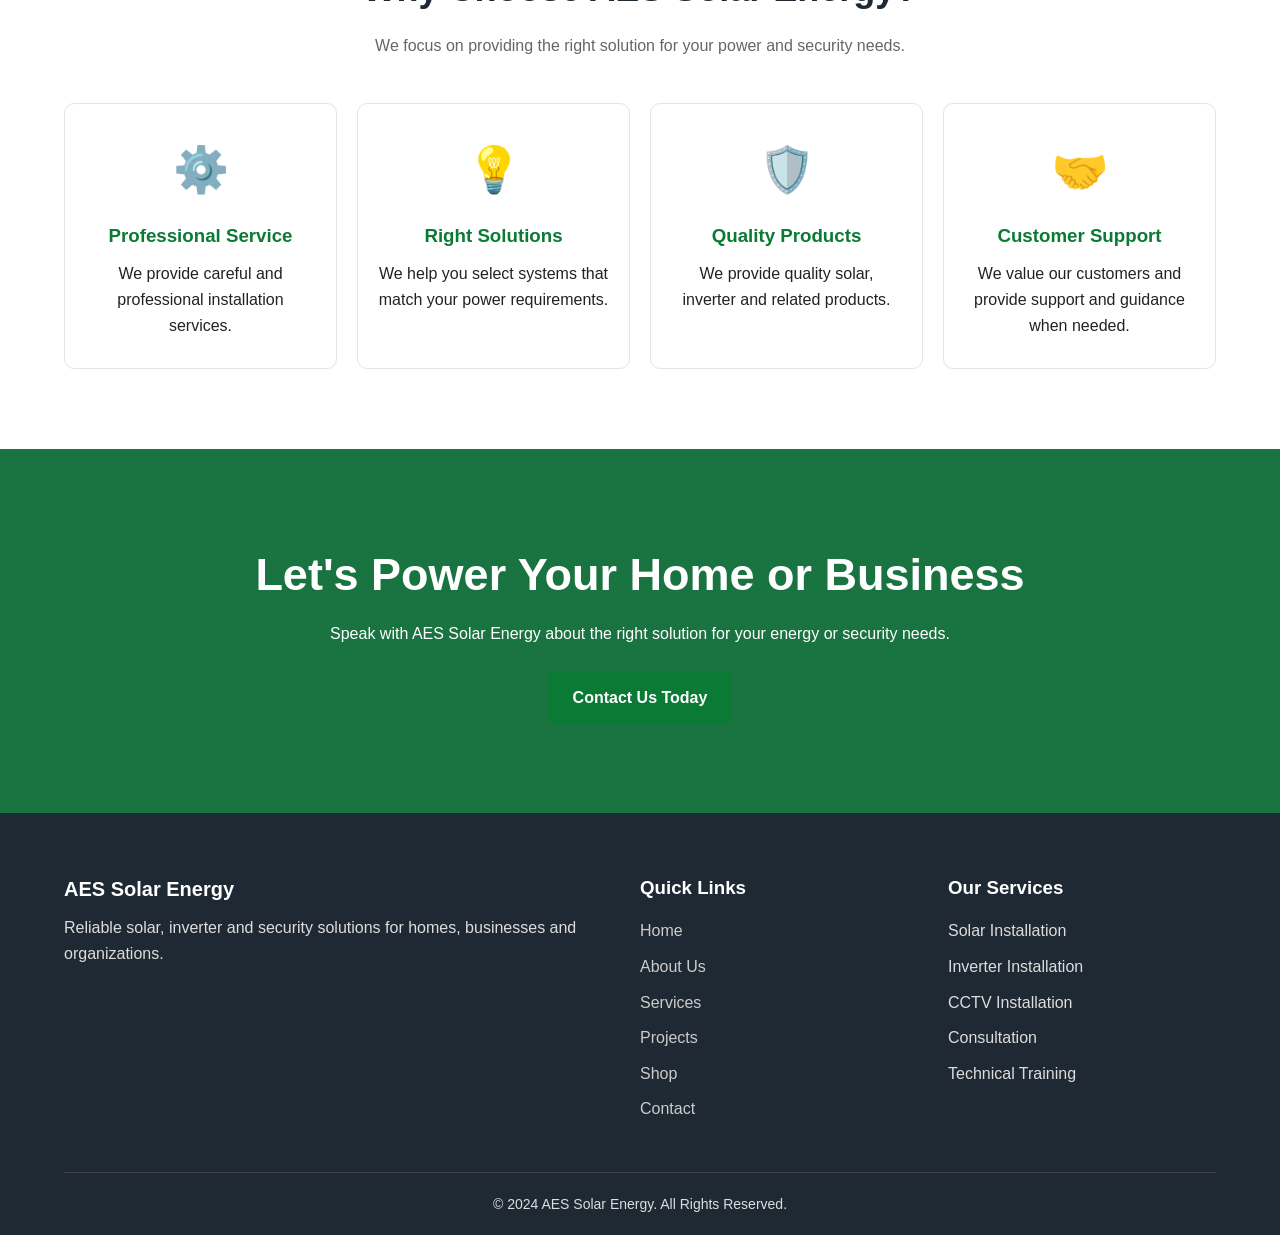
==== commit efd0d24d: "Update about.html" ====
--- a/about.html
+++ b/about.html
@@ -21,8 +21,7 @@
                     <a href="index.html" class="logo">
     <img src="AES.Logo.png" alt="AES Solar Energy">
                     AES <span>Solar</span> Energy
-                </div>
-                      
+                </div>                     
 
             <div class="menu-toggle" onclick="toggleMenu()">☰</div>
 
@@ -337,7 +336,7 @@
             <div class="footer-bottom">
 
                 <p>
-                    © 2026 AES Solar Energy. All Rights Reserved.
+                    © 2024 AES Solar Energy. All Rights Reserved.
                 </p>
 
             </div>
--- a/style.css
+++ b/style.css
@@ -1,8 +1,3 @@
-/* =========================
-   AES SOLAR ENERGY WEBSITE
-   MAIN STYLESHEET
-========================= */
-
 * {
     margin: 0;
     padding: 0;
@@ -101,7 +96,7 @@
 }
 
 header .container {
-    min-height: 75px;
+    min-height: 95px;
     display: flex;
     align-items: center;
     justify-content: space-between;
@@ -111,23 +106,23 @@
     display: flex;
     align-items: center;
     text-decoration: none;
-    gap: 10px;
+    gap: 8px;
 }
 
 .logo img {
-    width: 90px;
+    width: 150px;
     height: auto;
     object-fit: contain;
     display: block;
 }
 
 .logo-text {
-    color: var(--dark);
-    font-size: 18px;
+    color: var(--blue);
+    font-size: 15px;
     font-weight: 500;
     white-space: nowrap;
-  	Gap: 10px;
-   Width-left: 10px;
+  	Gap: 8px;
+   Width-left: 8px;
 }
 
 .logo-text span {
@@ -138,11 +133,11 @@
     display: flex;
     align-items: center;
     list-style: none;
-    gap: 10px;
+    gap: 8px;
 }
 
 .nav-links a {
-    color: var(--dark);
+    color: var(--blue);
     text-decoration: none;
     font-weight: 600;
     transition: 0.3s;
@@ -346,6 +341,9 @@
     margin-bottom: 8px;
 }
 
+.project-image {
+    box-sizing: 20px;
+}
 /* =========================
    SHOP
 ========================= */
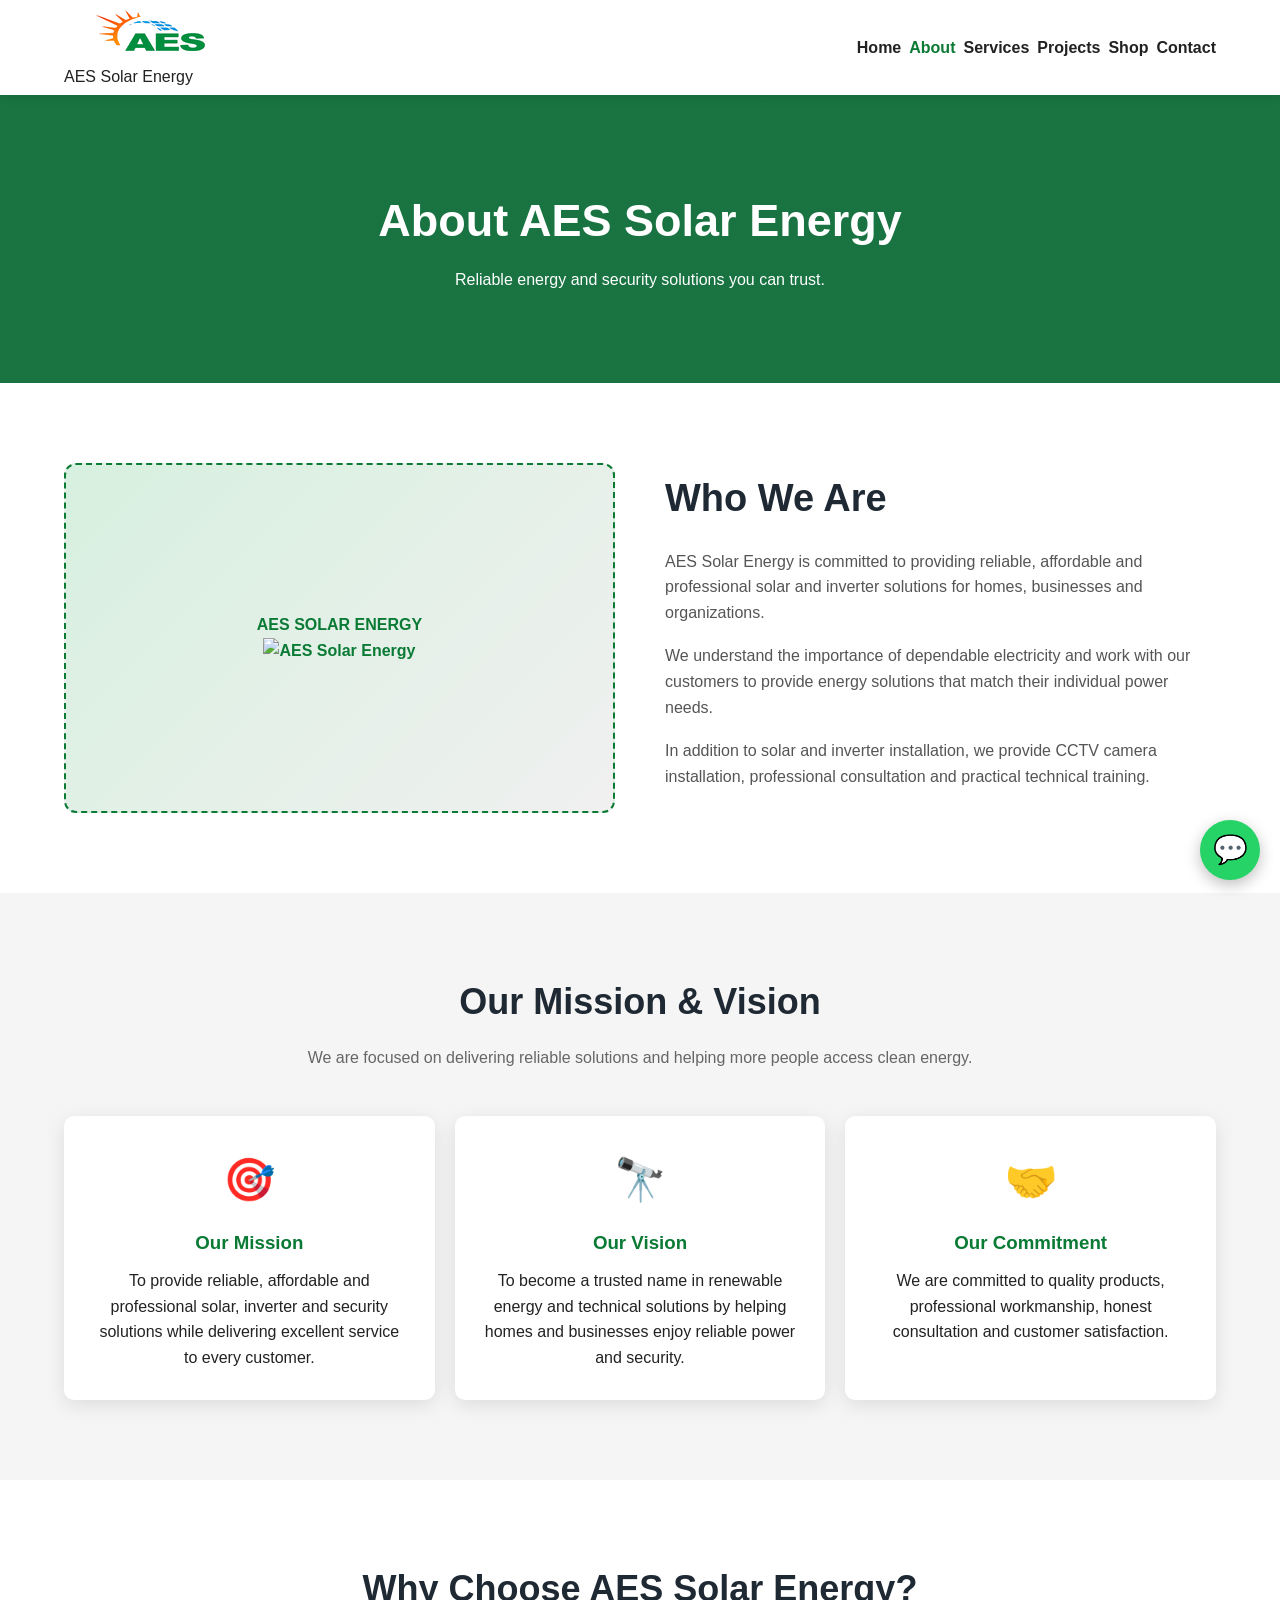
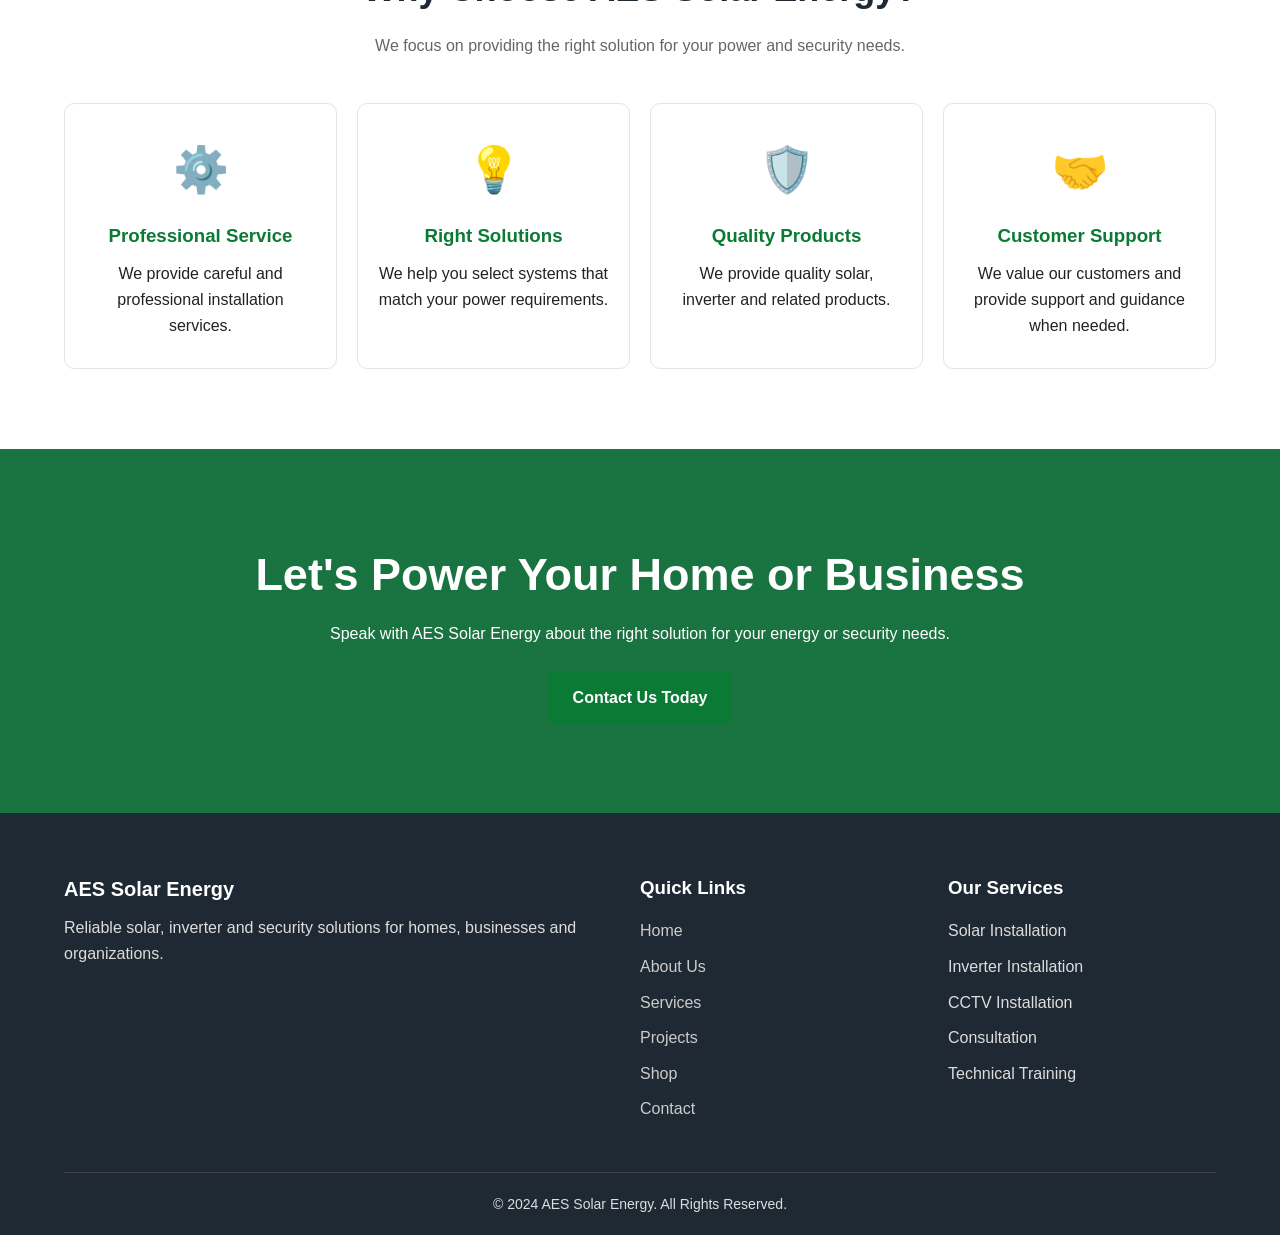
==== commit ed07f939: "Update about.html" ====
--- a/about.html
+++ b/about.html
@@ -15,13 +15,14 @@
 
     <!-- HEADER -->
     <header>
- <div class="container navbar">
+  <div class="container navbar">
    
-                <div class="logo-text">
-                    <a href="index.html" class="logo">
+               <div class="logo-area">
     <img src="AES.Logo.png" alt="AES Solar Energy">
-                    AES <span>Solar</span> Energy
-                </div>                     
+    <div class="brand-name">
+        <span>AES</span> <span>Solar</span> <span>Energy</span>
+    </div>
+</div>                  
 
             <div class="menu-toggle" onclick="toggleMenu()">☰</div>
 
--- a/style.css
+++ b/style.css
@@ -128,7 +128,6 @@
 .logo-text span {
     color: var(--green);
 }
-
 .nav-links {
     display: flex;
     align-items: center;
